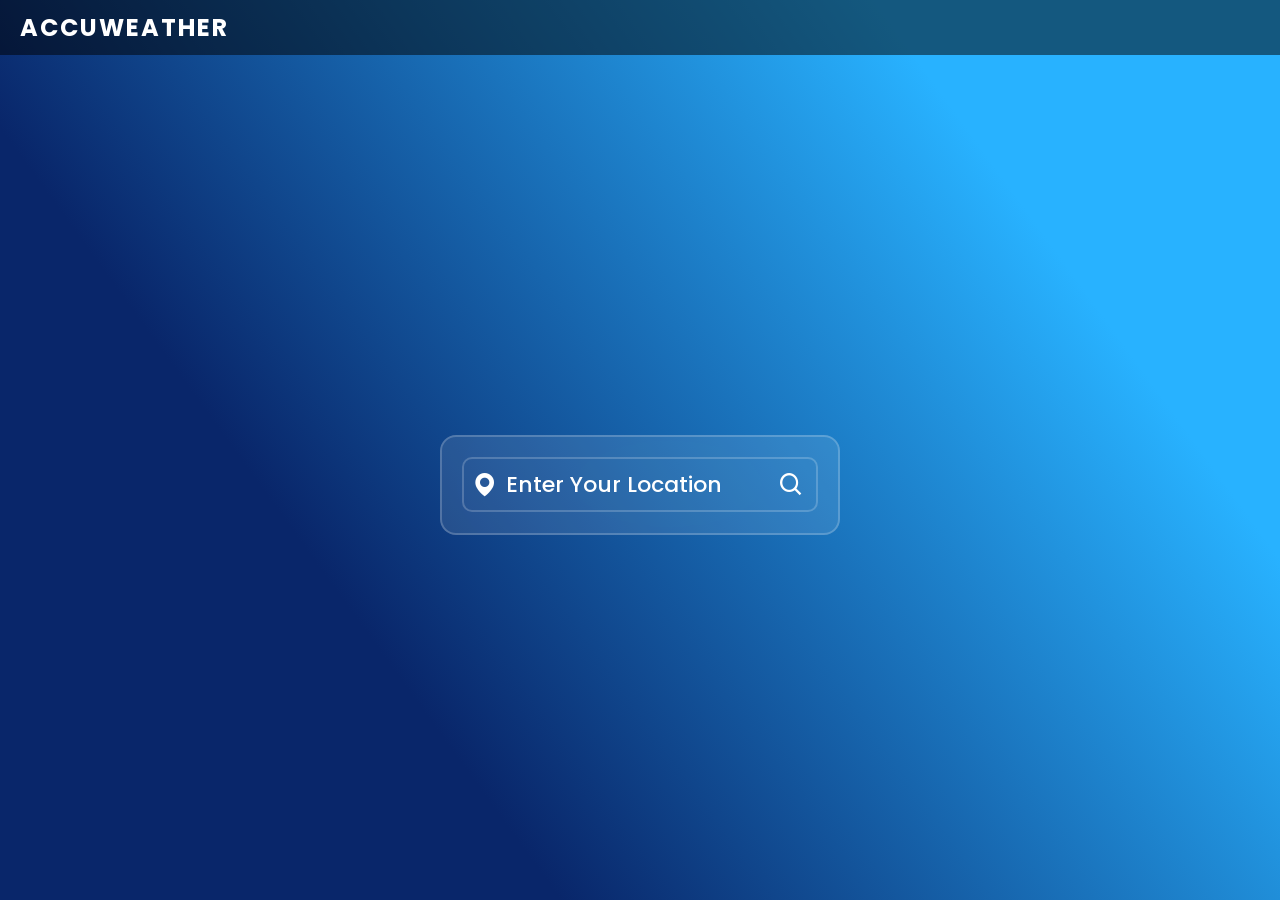
==== index.html @ 706a7d43 "indexpage updated" ====
<!DOCTYPE html>
<html lang="en">
<head>
    <meta charset="UTF-8">
    <meta name="viewport" content="width=device-width, initial-scale=1.0">
    <title>WEATHER APP</title>
    <link rel="stylesheet" href="style.css">
    <link href='https://unpkg.com/boxicons@2.1.4/css/boxicons.min.css' rel='stylesheet'>
</head>
<body>
    <header>
        <nav class="navbar">
            <h1 class="heading">Accuweather</h1>
        </nav>
    </header>
     <div class="container">
        <div class="search-box">
            <i class='bx bxs-map'></i>
            <input type="text" placeholder="enter your location">
            <button class="bx bx-search"></button>
        </div>
        <div class="weather-box">
            <div class="box">
                <div class="infoweather">
                    <div class="weather">
                        <img src="./weatherimg/clear.png" >
                        <p class="temperature">0<span>°C</span></p>
                        <p class="description">Broken clouds</p>

                    </div>
                </div>
            </div>
        </div>
        <div class="weather-details">
            <div class="humidity">
                <i class='bx bx-water' ></i>
                <div class="text">
                    <div class="info-humidty">
                        <span>0%</span>
                    </div>
                    <p>Humidity</p>
                </div>
            </div>

            <div class="wind">
                <i class='bx bx-wind' ></i>
                <div class="text">
                    <div class="info-wind">
                        <span>0km/h</span>
                    </div>
                    <p>Wind speed</p>
                </div>
            </div>
        </div>
        <div class="not-found">
            <div class="box">
                <img src="./weatherimg/404.png" >
                <p>Oops!Location not Found</p>
            </div>
        </div>
     </div>


     <script src="script.js"></script>
</body>
</html>
---- style.css ----
@import url("https://fonts.googleapis.com/css2?family=Poppins:wght@300;400;500;600;700;800;900&display=swap");

* {
  margin: 0;
  padding: 0;
  box-sizing: border-box;
  font-family: "Poppins", sans-serif;
}
.navbar {
  background-color: rgba(0, 0, 0, 0.5); 
  padding: 10px 20px; 
  display: flex;
  justify-content: space-between;
  align-items: center;
  position: fixed;
  top: 0;
  left: 0;
  width: 100%;
  z-index: 9999; 
}

.heading {
  font-family: 'Poppins', sans-serif;
  font-size: 24px;
  color: white;
  text-transform: uppercase;
  letter-spacing: 2px;
  margin: 0; 
}

.container {
  margin-top:  70px; 
}
body {
  display: flex;
  justify-content: center;
  align-items: center;
  min-height: 100vh;
  background: linear-gradient(54deg, rgba(9,38,106,1) 29%, rgba(40,178,255,1) 79%);
}
.container{
  position: relative;
  width: 400px;
  height: 100px;
  background: rgba(255, 255, 255, .1);
  backdrop-filter: blur(545px);
  border: 2px solid rgba(255, 255, 255, .2);
  border-radius: 16px;
  padding: 20px;
  color: white;
  transition: height .6s ease;
}
.search-box
{
  position: relative;
  width: 100%;
  height: 55px;

  display: flex;
  justify-content: center;
  align-items:center ;
  border-radius: 10px;
}
.search-box input{
  position: absolute;
  width: 100%;
  height: 100%;
  background: transparent;
  border:2px solid rgba(255, 255, 255, .2);
  outline: none ;
  border-radius: 10px;
  font-size: 22px;
  color: #fff;
  font-weight: 500;
  text-transform: uppercase;
  padding:  0 48px 0 42px;

}
.search-box input::placeholder{
  text-transform: capitalize;
  color: white;
}
.search-box button{

  position: absolute;
  right: 0;
  width: 40px;
  height: 100px;
  background: transparent;
  border: none;
  outline: none;
  font-size: 28px;
  color: white;
  padding: 0 40px 0 5px;
  cursor: pointer;


}
.search-box .bx{
  margin-left: -311px;
  color: white;
  font-size:28px ;

}
.weather-box{
  text-align: center;
  margin: 40px 0;

}
.weather-box,
.weather-details,
.not-found{
  overflow: hidden;
  visibility: hidden;
}
.weather-box.active,
.weather-details.active,
.not-found.active{
  visibility: visible;
}
.weather-box .box,
.not-found .box{
  transform: translateY(-100%);
}
.weather-box.active .box,
.not-found.active .box{
  transform: translateY(0%);
  transition: transform 1s ease;
  transition-delay: .6s;
}
.weather-box img{
  width: 60%;

}
.weather-box .temperature{
  position: relative;
  font-size: 64px;
  line-height: 1;
  font-weight: 700;
  margin: 20px 0 6px -30px;

}
.weather-box .temperature span{
  position: absolute;
  font-size: 24px;
  margin-left: 4px;

}
 .weather-box .description{
  font-size: 22px;
  text-transform: capitalize;
  font-weight: 500;
 }
 .weather-details{
  position: absolute;
bottom: 25px;
left: -5px; 
width: 100%;
padding: 0 54px;
display: flex;
justify-content: space-evenly;
}

.weather-details .humidity,
.weather-details .wind {
  display: flex;
  align-items: center;
  width: 50%;

}
.weather-details .humidity{
padding-left: 20px;
justify-content: flex-end;
  width: 50%;

}

.weather-details .wind{

  justify-content: flex-end;
  width: 50%;

}

.weather-details {
  font-size: 45px;
  margin-right: 10px;

}
.weather-details span{
  display: inline-block;
  font-size: 22px;
  font-weight: 500;
  

}
.weather-details p{
  font-size: 14px;
  font-weight: 500;
padding: 0px;

}
.not-found{
  position: absolute;
  top: 0;
  left: 0;
  text-align: center;
  margin-top: 110px;
}
.not-found img{
  width: 65%;

}
.not-found p{
  font-size:22px ;
  font-weight: 500;
  margin-top: 12px;
}
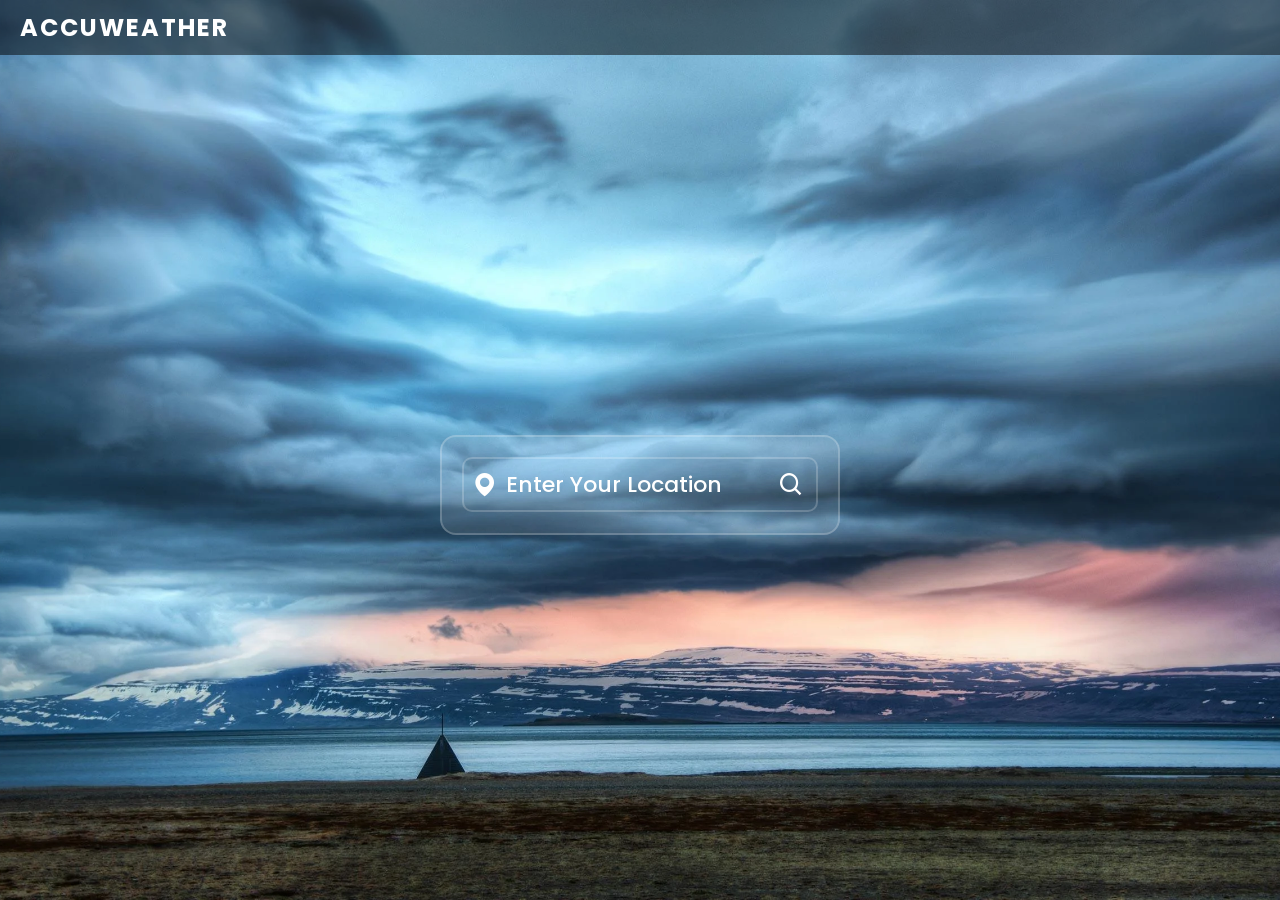
==== commit eb3dc7ae: "background updated" ====
--- a/index.html
+++ b/index.html
@@ -8,11 +8,13 @@
     <link href='https://unpkg.com/boxicons@2.1.4/css/boxicons.min.css' rel='stylesheet'>
 </head>
 <body>
+
     <header>
         <nav class="navbar">
             <h1 class="heading">Accuweather</h1>
         </nav>
     </header>
+    
      <div class="container">
         <div class="search-box">
             <i class='bx bxs-map'></i>
@@ -60,7 +62,6 @@
         </div>
      </div>
 
-
      <script src="script.js"></script>
 </body>
-</html>+</html>
--- a/style.css
+++ b/style.css
@@ -7,29 +7,29 @@
   font-family: "Poppins", sans-serif;
 }
 .navbar {
-  background-color: rgba(0, 0, 0, 0.5); 
-  padding: 10px 20px; 
-  display: flex;
-  justify-content: space-between;
-  align-items: center;
-  position: fixed;
-  top: 0;
-  left: 0;
-  width: 100%;
-  z-index: 9999; 
+    background-color: rgba(0, 0, 0, 0.5); /* Adjust the background color and transparency as needed */
+    padding: 10px 20px; /* Adjust the padding as needed */
+    display: flex;
+    justify-content: space-between;
+    align-items: center;
+    position: fixed;
+    top: 0;
+    left: 0;
+    width: 100%;
+    z-index: 9999; /* Ensure navbar is above other content */
 }
 
 .heading {
-  font-family: 'Poppins', sans-serif;
-  font-size: 24px;
-  color: white;
-  text-transform: uppercase;
-  letter-spacing: 2px;
-  margin: 0; 
+    font-family: 'Poppins', sans-serif;
+    font-size: 24px;
+    color: white;
+    text-transform: uppercase;
+    letter-spacing: 2px;
+    margin: 0; /* Remove default margin */
 }
 
 .container {
-  margin-top:  70px; 
+    margin-top: 70px; /* Adjust margin to make space for the navbar */
 }
 body {
   display: flex;
@@ -37,6 +37,9 @@
   align-items: center;
   min-height: 100vh;
   background: linear-gradient(54deg, rgba(9,38,106,1) 29%, rgba(40,178,255,1) 79%);
+  background-image: url('weatherimg/wp10154399.webp'); 
+  background-size: cover;
+  background-position: center;
 }
 .container{
   position: relative;
@@ -50,6 +53,7 @@
   color: white;
   transition: height .6s ease;
 }
+
 .search-box
 {
   position: relative;
